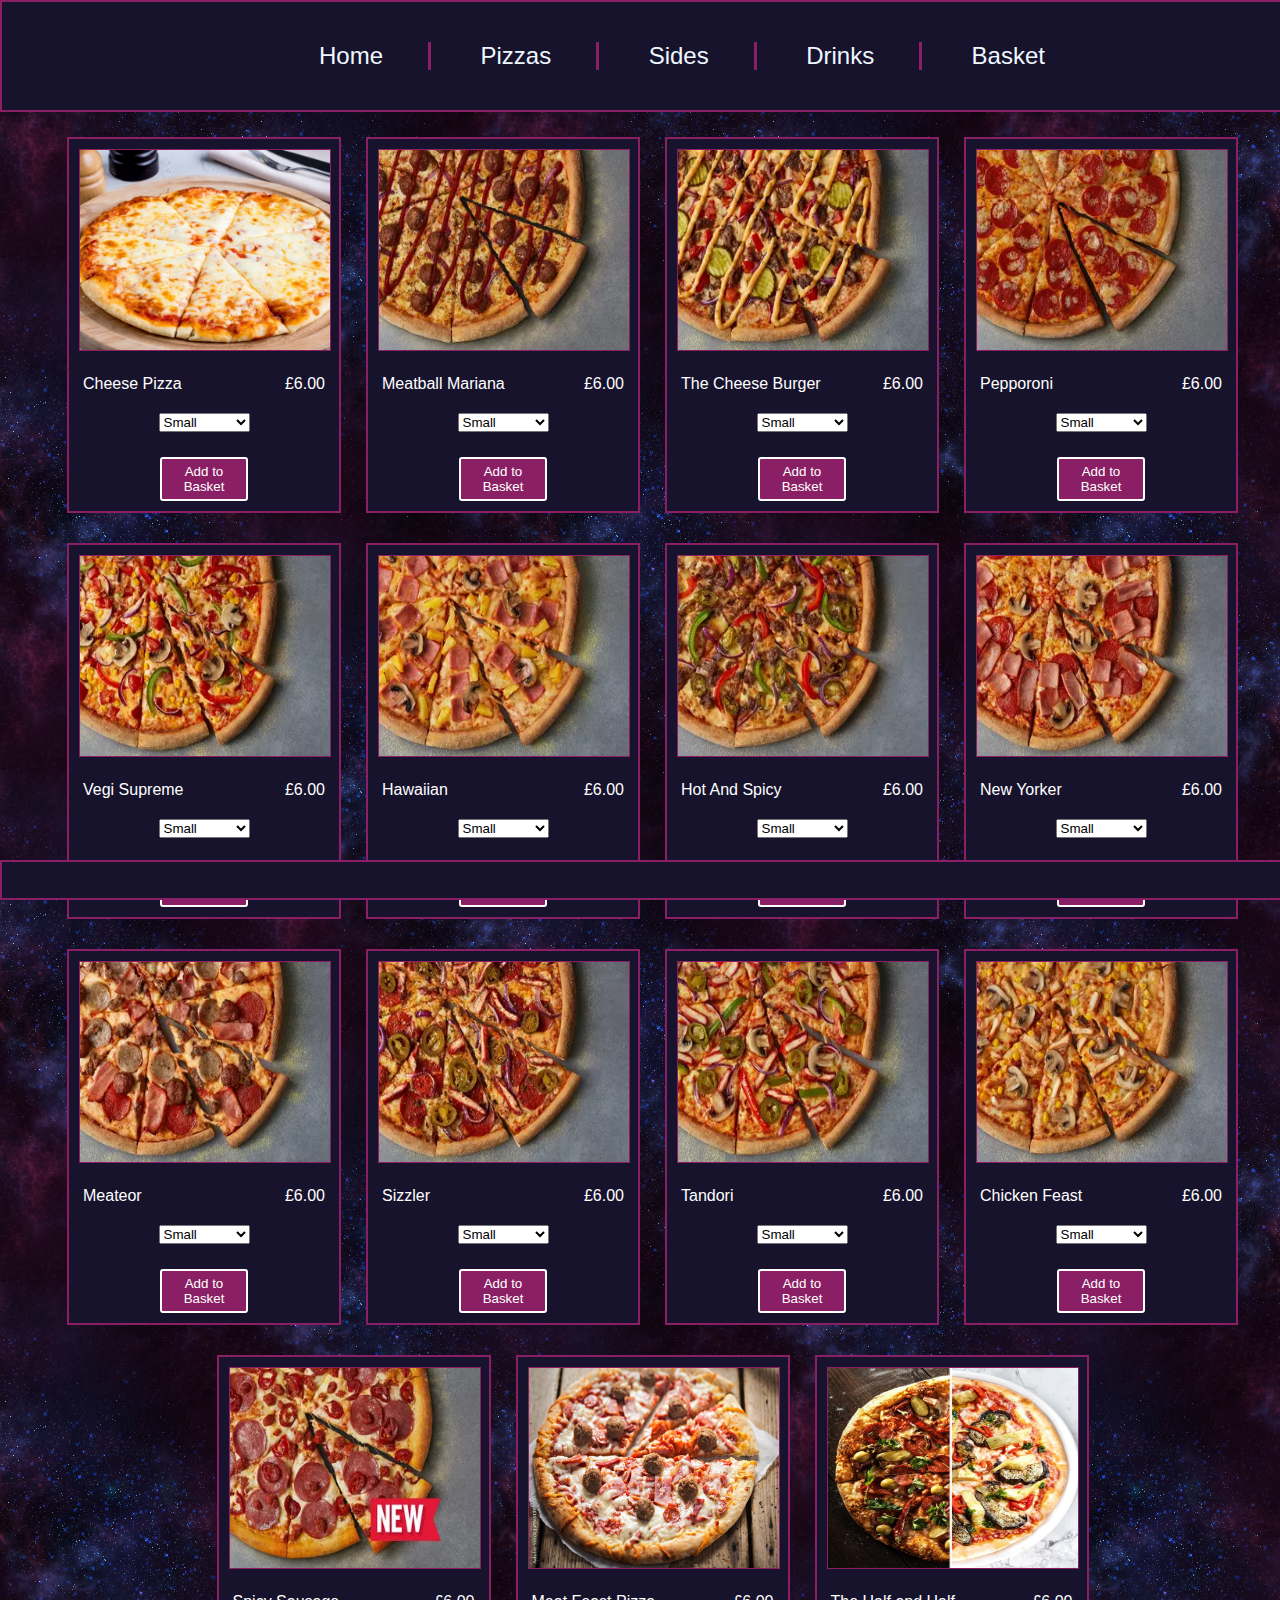
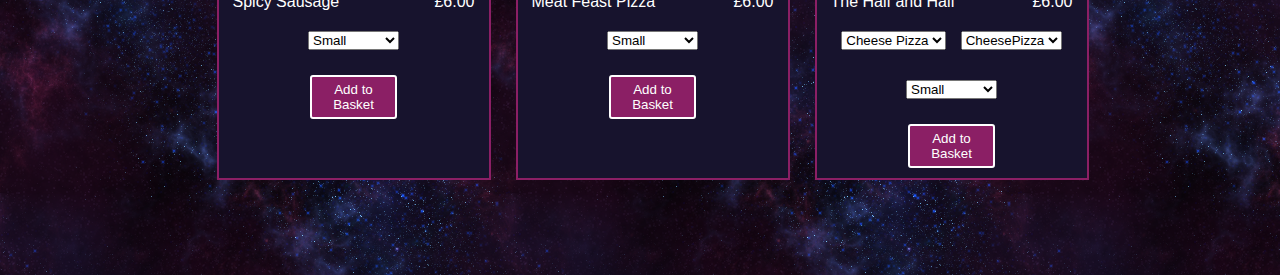
==== pizzas.html @ 6c6ad7c2 "Project without stretch task" ====
<!DOCTYPE html>
<html lang="en-US">

  <head class>
    <meta charset="utf-8" />
    <meta name="viewport" content="width=device-width" />
    <title>Leytons' Pizza</title>
    <link rel="stylesheet" href="style.css" type="text/css">
  </head>

  <body>

    <style>
        body {
          background-image: url('Images/spaceWallpaper.png');
        }
        </style>


    <header>
        <nav class = "Navigation">
            <ul><a href="./index.html">Home</a></ul>
            <ul><a href="./pizzas.html">Pizzas</a></ul>
            <ul><a href="./sides.html">Sides</a></ul>
            <ul><a href="./drinks.html">Drinks</a></ul>
            <ul><a href="./basket.html">Basket</a></ul>
        </nav>
    </header>

    <article>

    

        <section class = "columns-desktop">

                <div class = "ItemOption">
                    <aside><img src="Images/cheesePizza.jpg" alt = "Cheese Pizza" class="image"></aside>
                    <div class = "columns">
                        <div class = "title">Cheese Pizza</div>
                        <div class = "price">£6.00</div>    
                    </div>
                    <div style="display: none;" class = "urlItem">Images/cheesePizza.jpg</div>
        
                    <select name="sizeOfPizza" onchange="changePrice(this)" id = "sizeOfPizza" class = "SelectSizePizza" class="SelectMenu">
                        <option value="Small" selected>Small</option>
                        <option value="Medium">Medium</option>
                        <option value="Large">Large</option>
                        <option value="ExtraLarge">Extra Large</option>
                    </select>
                    <br>
                    <button data-order="_cheesePizza">Add to Basket</button>
                </div>

                <div class = "ItemOption">
                    <aside><img src="Images/meatball.webp" alt = "Meatball Mariana" class="image"></aside>
                    <div class = "columns">
                        <div class = "title">Meatball Mariana</div>
                        <div class = "price">£6.00</div>    
                    </div>
                    <div style="display: none;" class = "urlItem">Images/meatball.webp</div>
                    <select name="sizeOfPizza" onchange="changePrice(this)" id = "sizeOfPizza" class = "SelectSizePizza" class="SelectMenu">
                        <option value="Small" selected>Small</option>
                        <option value="Medium">Medium</option>
                        <option value="Large">Large</option>
                        <option value="ExtraLarge">Extra Large</option>
                    </select>
                    <br>
                    <button data-order="_meatballMariana">Add to Basket</button>
                </div>


                <div class = "ItemOption">
                    <aside><img src="Images/cheeseburger.webp" alt = "The Cheese Burger" class="image"></aside>
                    <div class = "columns">
                        <div class = "title">The Cheese Burger</div>
                        <div class = "price">£6.00</div>    
                    </div>
                    <div style="display: none;" class = "urlItem">Images/cheeseburger.webp</div>
                    <select name="sizeOfPizza" onchange="changePrice(this)" id = "sizeOfPizza" class = "SelectSizePizza" class="SelectMenu">
                        <option value="Small" selected>Small</option>
                        <option value="Medium">Medium</option>
                        <option value="Large">Large</option>
                        <option value="ExtraLarge">Extra Large</option>
                    </select>
                    <br>
                    <button data-order="_cheeseBurger">Add to Basket</button>
                </div>


                <div class = "ItemOption">
                    <aside><img src="Images/pepporoni.webp" alt = "Pepporoni" class="image"></aside>
                    <div class = "columns">
                        <div class = "title">Pepporoni</div>
                        <div class = "price">£6.00</div>    
                    </div>
                    <div style="display: none;" class = "urlItem">Images/pepporoni.webp</div>
                    <select name="sizeOfPizza" onchange="changePrice(this)" id = "sizeOfPizza" class = "SelectSizePizza" class="SelectMenu">
                        <option value="Small" selected>Small</option>
                        <option value="Medium">Medium</option>
                        <option value="Large">Large</option>
                        <option value="ExtraLarge">Extra Large</option>
                    </select>
                    <br>
                    <button data-order="_pepporoni">Add to Basket</button>
                </div>


                <div class = "ItemOption">
                    <aside><img src="Images/VegiSupreme.webp" alt = "Vegi Supreme" class="image"></aside>
                    <div class = "columns">
                        <div class = "title">Vegi Supreme</div>
                        <div class = "price">£6.00</div>    
                    </div>
                    <div style="display: none;" class = "urlItem">Images/VegiSupreme.webp</div>
                    <select name="sizeOfPizza" onchange="changePrice(this)" id = "sizeOfPizza" class = "SelectSizePizza" class="SelectMenu">
                        <option value="Small" selected>Small</option>
                        <option value="Medium">Medium</option>
                        <option value="Large">Large</option>
                        <option value="ExtraLarge">Extra Large</option>
                    </select>
                    <br>
                    <button data-order="_vegisupreme">Add to Basket</button>
                </div>


                <div class = "ItemOption">
                    <aside><img src="Images/Hawaiian.webp" alt = "Hawaiian" class="image"></aside>
                    <div class = "columns">
                        <div class = "title">Hawaiian</div>
                        <div class = "price">£6.00</div>    
                    </div>
                    <div style="display: none;" class = "urlItem">Images/Hawaiian.webp</div>
                    <select name="sizeOfPizza" onchange="changePrice(this)" id = "sizeOfPizza" class = "SelectSizePizza" class="SelectMenu">
                        <option value="Small" selected>Small</option>
                        <option value="Medium">Medium</option>
                        <option value="Large">Large</option>
                        <option value="ExtraLarge">Extra Large</option>
                    </select>
                    <br>
                    <button data-order="_hawaiian">Add to Basket</button>
                </div>



                <div class = "ItemOption">
                    <aside><img src="Images/HotAndSpicy.webp" alt = "Hot And Spicy" class="image"></aside>
                    <div class = "columns">
                        <div class = "title">Hot And Spicy</div>
                        <div class = "price">£6.00</div>    
                    </div>
                    <div style="display: none;" class = "urlItem">Images/HotAndSpicy.webp</div>
                    <select name="sizeOfPizza" onchange="changePrice(this)" id = "sizeOfPizza" class = "SelectSizePizza" class="SelectMenu">
                        <option value="Small" selected>Small</option>
                        <option value="Medium">Medium</option>
                        <option value="Large">Large</option>
                        <option value="ExtraLarge">Extra Large</option>
                    </select>
                    <br>
                    <button data-order="_HotAndSpicy">Add to Basket</button>
                </div>
                

                <div class = "ItemOption">
                    <aside><img src="Images/NewYorker.webp" alt = "New Yorker" class="image"></aside>
                    <div class = "columns">
                        <div class = "title">New Yorker</div>
                        <div class = "price">£6.00</div>    
                    </div>
                    <div style="display: none;" class = "urlItem">Images/NewYorker.webp</div>
                    <select name="sizeOfPizza" onchange="changePrice(this)" id = "sizeOfPizza" class = "SelectSizePizza" class="SelectMenu">
                        <option value="Small" selected>Small</option>
                        <option value="Medium">Medium</option>
                        <option value="Large">Large</option>
                        <option value="ExtraLarge">Extra Large</option>
                    </select>
                    <br>
                    <button data-order="_NewYorker">Add to Basket</button>
                </div>


                <div class = "ItemOption">
                    <aside><img src="Images/Meateor.webp" alt = "Meateor" class="image"></aside>
                    <div class = "columns">
                        <div class = "title">Meateor</div>
                        <div class = "price">£6.00</div>    
                    </div>
                    <div style="display: none;" class = "urlItem">Images/Meateor.webp</div>
                    <select name="sizeOfPizza" onchange="changePrice(this)" id = "sizeOfPizza" class = "SelectSizePizza" class="SelectMenu">
                        <option value="Small" selected>Small</option>
                        <option value="Medium">Medium</option>
                        <option value="Large">Large</option>
                        <option value="ExtraLarge">Extra Large</option>
                    </select>
                    <br>
                    <button data-order="_Meateor">Add to Basket</button>
                </div>


                <div class = "ItemOption">
                    <aside><img src="Images/Sizzler.webp" alt = "Sizzler" class="image"></aside>
                    <div class = "columns">
                        <div class = "title">Sizzler</div>
                        <div class = "price">£6.00</div>    
                    </div>
                    <div style="display: none;" class = "urlItem">Images/Sizzler.webp</div>
                    <select name="sizeOfPizza" onchange="changePrice(this)" id = "sizeOfPizza" class = "SelectSizePizza" class="SelectMenu">
                        <option value="Small" selected>Small</option>
                        <option value="Medium">Medium</option>
                        <option value="Large">Large</option>
                        <option value="ExtraLarge">Extra Large</option>
                    </select>
                    <br>
                    <button data-order="_Sizzler">Add to Basket</button>
                </div>


                <div class = "ItemOption">
                    <aside><img src="Images/Tandori.webp" alt = "Tandori" class="image"></aside>
                    <div class = "columns">
                        <div class = "title">Tandori</div>
                        <div class = "price">£6.00</div>    
                    </div>
                    <div style="display: none;" class = "urlItem">Images/Tandori.webp</div>
                    <select name="sizeOfPizza" onchange="changePrice(this)" id = "sizeOfPizza" class = "SelectSizePizza" class="SelectMenu">
                        <option value="Small" selected>Small</option>
                        <option value="Medium">Medium</option>
                        <option value="Large">Large</option>
                        <option value="ExtraLarge">Extra Large</option>
                    </select>
                    <br>
                    <button data-order="_Tandori">Add to Basket</button>
                </div>


                <div class = "ItemOption">
                    <aside><img src="Images/ChickenFeast.webp" alt = "Chicken Feast" class="image"></aside>
                    <div class = "columns">
                        <div class = "title">Chicken Feast</div>
                        <div class = "price">£6.00</div>    
                    </div>
                    <div style="display: none;" class = "urlItem">Images/ChickenFeast.webp</div>
                    <select name="sizeOfPizza" onchange="changePrice(this)" id = "sizeOfPizza" class = "SelectSizePizza" class="SelectMenu">
                        <option value="Small" selected>Small</option>
                        <option value="Medium">Medium</option>
                        <option value="Large">Large</option>
                        <option value="ExtraLarge">Extra Large</option>
                    </select>
                    <br>
                    <button data-order="_ChickenFeast">Add to Basket</button>
                </div>


                <div class = "ItemOption">
                    <aside><img src="Images/SpicySausage.webp" alt = "Spicy Sausage" class="image"></aside>
                    <div class = "columns">
                        <div class = "title">Spicy Sausage</div>
                        <div class = "price">£6.00</div>    
                    </div>
                    <div style="display: none;" class = "urlItem">Images/SpicySausage.webp</div>
                    <select name="sizeOfPizza" onchange="changePrice(this)" id = "sizeOfPizza" class = "SelectSizePizza" class="SelectMenu">
                        <option value="Small" selected>Small</option>
                        <option value="Medium">Medium</option>
                        <option value="Large">Large</option>
                        <option value="ExtraLarge">Extra Large</option>
                    </select>
                    <br>
                    <button data-order="_SpicySausage">Add to Basket</button>
                </div>
                

                <div class = "ItemOption">
                    <aside><img src="Images/meatFeastPizza.jpg" alt = "Meat Feast Pizza" class="image"></aside>
                    <div class = "columns">
                        <div class = "title">Meat Feast Pizza</div>
                        <div class = "price">£6.00</div>    
                    </div>
                    <div style="display: none;" class = "urlItem">Images/meatFeastPizza.jpg</div>
                    <select name="sizeOfPizza" onchange="changePrice(this)" id = "sizeOfPizza" class = "SelectSizePizza" class="SelectMenu">
                        <option value="Small" selected>Small</option>
                        <option value="Medium">Medium</option>
                        <option value="Large">Large</option>
                        <option value="ExtraLarge">Extra Large</option>
                    </select>
                    <br>
                    <button data-order="_meatFeastPizza">Add to Basket</button>
                </div>




                <div class = "ItemOption">
                    <aside><img src="Images/halfhalf.jpg" alt = "Half and Half" class="image"></aside>
                    <div class = "columns">
                        <div class = "title">The Half and Half</div>
                        <div class = "price">£6.00</div>  
                    </div>
                    <div style="display: none;"  class="urlItem">Images/halfhalf.jpg</div>
                    <div>
                        <select name="pizzaHalfOne" id = "pizzaHalfOne" class = "SelectMenuOne" class="SelectMenu">
                            <option value="CheesePizza" selected>Cheese Pizza</option>
                            <option value="MeatFeast" >Meat Feast</option>
                        </select>
                        <select name="pizzaHalfTwo" id = "pizzaHalfTwo" class = "SelectMenuTwo" class="SelectMenu">
                            <option value="CheesePizza" selected>CheesePizza</option>
                            <option value="MeatFeast" >Meat Feast</option>
                        </select>
                    </div>
                    <select name="sizeOfPizza" onchange="changePrice(this)" id = "sizeOfPizza" class = "SelectSizePizza" class="SelectMenu">
                        <option value="Small" selected>Small</option>
                        <option value="Medium">Medium</option>
                        <option value="Large">Large</option>
                        <option value="ExtraLarge">Extra Large</option>
                    </select>
                    <br>
                    <button data-order="_5050Pizza">Add to Basket</button>
                </div>

        </section>

        <br> <br> <br> <br> <br> 
        

    


    </article>

  </body>

  <script>

        function changePrice(selectObject) {
            var size = selectObject.value;
            const container = selectObject.parentNode;
            if(size == "Small"){
                container.querySelector(".price").innerText = "£6.00";
            }else if(size == "Medium"){
                container.querySelector(".price").innerText = "£8.00";
            }
            else if(size == "Large"){
                container.querySelector(".price").innerText = "£10.00";
            }
            else if(size == "ExtraLarge"){
                container.querySelector(".price").innerText = "£12.00";
            }
        }
  </script>

  <script>

    var items = []
    var itemsJSON = localStorage.getItem("items");
    var itemsParsed = JSON.parse(itemsJSON);
    if(itemsParsed!=null){
        for (var i = 0; i < itemsParsed.length; i++) {
        items.push(itemsParsed[i]);
    }
    }

   

    window.addEventListener("DOMContentLoaded", function(e){
        const orderButtons = document.querySelectorAll("button[data-order]");

        orderButtons.forEach(function(button){

            button.addEventListener("click", function(e){
                const button = e.currentTarget;
                const container = button.parentNode;

                const pizzaType = button.getAttribute("data-order");

                const firstHalfOfPizza = container.querySelector(".SelectMenuOne");
                const secondHalfOfPizza= container.querySelector(".SelectMenuTwo");

                const pizzaSize = container.querySelector(".SelectSizePizza").value;

                if(firstHalfOfPizza != null){
                    if(secondHalfOfPizza != null){
                        const firstHalfPizzaName = firstHalfOfPizza.value;
                        const secondHalfPizzaName = secondHalfOfPizza.value;

                        const orderItem = {
                            itemType: "pizza",
                            id: pizzaType,
                            size: pizzaSize,
                            title: container.querySelector(".title").innerText,
                            price: container.querySelector(".price").innerText,
                            image: container.querySelector(".urlItem").innerText,
                            pizzaHalfOne: firstHalfPizzaName,
                            pizzaHalfTwo: secondHalfPizzaName
                        };

                        items.push(orderItem);
                        localStorage.setItem("items", JSON.stringify(items));

                    }
                }
                else{
                    const orderItem = {
                        itemType: "pizza",
                        id: pizzaType,
                        size: pizzaSize,
                        title: container.querySelector(".title").innerText,
                        price: container.querySelector(".price").innerText,
                        image: container.querySelector(".urlItem").innerText,
                        pizzaHalfOne: "",
                        pizzaHalfTwo: ""
                    };
                        items.push(orderItem);
                        localStorage.setItem("items", JSON.stringify(items));
                }

                //const url = window.location.href.replace("index.html", "basket.html")
                //window.location.href = url;

            });

        });
    });

  </script>

  <footer class = "footer">
  </footer>   
</html>
---- style.css ----
*{
    margin: 0;
}

html, body{
    height: 100%;
}

body{
    font-family: 'Franklin Gothic Medium', 'Arial Narrow', Arial, sans-serif;
    background-color: rgb(23, 19, 45);
}

header{
    position: relative;
    display: flex;
    top: 0;
    left: 0%;
    background-color: rgb(23, 19, 45);
    border: solid 1px #8b1f65;
    border-width: 2px;
    padding: 40px;
    width: 100%;
}

footer{
    position: fixed;
    padding: 10px 10px 0px 10px;
    bottom: 0;
    width: 100%;
    height: 1rem; 
    background-color: rgb(23, 19, 45);
    border: solid 1px #8b1f65;
    border-width: 2px;
    padding: 10px;
    width: 100%;
    margin-top: 2em;
}

.image{
    width: 300px;
    height: 200px;
    border: solid 1px #8b1f65;
}

.SelectSizePizza{
    margin: 15px;
    margin-top: 20px;

}

.SelectMenuOne{
    margin: 5px;
    margin-top: 20px;
    margin-bottom: 10px;
}

.SelectMenuTwo{
    margin: 5px;
    margin-top: 20px;
    margin-bottom: 10px;
}


.columns{
    display: flex;
}

.columns-desktop{
    justify-content: center;
    display:block;
    margin:0 auto;
    

    
}

.columns-desktop .ItemOption{
    text-align:center
    
}

.ItemOption{
    display:inline-block;
    width: 250px;
    padding: 10px;
    margin: 10px;
    margin:25px 0px 5px 25px;
    background-color:rgb(23, 19, 45);
    border: solid 2px #8b1f65;
    color: white;

    
}

.ItemOption img{
    width: 100%;
}

.ItemOption .columns{
    width: 100%;

}

.ItemOption .columns div{
    width: 50%;
    
}

.ItemOption .columns .price{
    text-align: right;
    margin-top: 20px;
    margin-right: 4px;
    margin-left: 4px;
    width: 30%;
}

.ItemOption .columns .title{
    text-align: left;
    margin-top: 20px;
    margin-right: 4px;
    margin-left: 4px;
    width: 69%;
}

.ItemOption button{
    background-color: #8b1f65;
    padding: 5px;
    margin: 10px;
    margin-bottom: 0px;
    border: solid 2px rgb(255, 255, 255);
    border-radius: 3px;
    color: rgb(255, 255, 255);
    width: 35%;
    
}

.ItemOption button:hover{
    background-color: #4245dd;
}




.Receipt{
    background-color: rgb(23, 19, 45);
    padding-top: 25px;
    padding-bottom: 25px;
    margin: 20px;
    border: solid 2px #8b1f65;
    border-radius: 3px;
    color: rgb(255, 255, 255);
    width: 40%;
    justify-content: center;
    margin-right: auto;
    margin-left: auto;
}


.userForm{
    background-color: rgb(23, 19, 45);
    padding-top: 25px;
    padding-bottom: 5px;
    padding-left: 25px;
    padding-right: 25px;
    margin: 20px;
    border: solid 2px #8b1f65;
    border-radius: 3px;
    color: rgb(255, 255, 255);
    width: 40%;
    justify-content: center;
    margin-right: auto;
    margin-left: auto; 
}

.Receipt p{
    text-align: center;
}

.Total{
    text-align: left;
    font-size:x-large;
}

.OrderSummary{
    text-align: left;
    font-size:medium;
} 


@media only screen and (min-width: 768px)  {
    .columns-desktop{
        display: flex;
        flex-flow: wrap;
        width: 100%;
    }



}

@media only screen and (max-width: 767px) {
    .columns-desktop{
        display: block;
    }

    nav > ul{
        padding: 0px;
    }

    .posterRectangle{
        display: none;
    }

    .Receipt{
        width: 80%;
        
    }

    .Navigation{
        width: 80%;
    }

}

nav{
    width: 100%;
    text-align:center;
    padding-left: 0;
    padding: 0;
}

nav > ul {
    border-right:3px solid #8b1f65;
    padding: left 40px;;
    padding-right:40px;
}
nav > ul:last-child {
    border-right:none;
}


nav > ul{
    margin: 0 auto;
    display: inline-block;
    font-size:x-large;
    text-align:center;
    margin-right: auto;
    margin-left: auto;
    list-style-type: none;
    text-align: center;
}

nav a:visited, nav a:link{
    color: aliceblue;
    text-decoration: none;
}

nav > ul > a{
    display: inline;
    list-style: none;
    margin:0 5px 0 5px
}


nav ul a:hover {
  color: #4245dd;
}

nav ul a:hover, nav ul a:focus,  a:active {
    color: #4245dd;
    text-decoration: none;
}

.Navigation{
    color: aquamarine;
}


.SelectMenu select{
    background-color: #97cffe;
    color: white;
    padding: 12px;
    width: 250px;
    border: none;
    font-size: 20px;
    box-shadow: 0 5px 25px rgba(0, 0, 0, 0.2);
    -webkit-appearance: button;
    appearance: button;
    outline: none;
}

.posterRectangle{
    width:70%;
    height:60%;
    margin-top: 5em;
    margin-bottom: 10em;
    color: white;
    text-align: center;
    background-color: rgb(23, 19, 45);
    padding: 0.1em;
    border: solid 3px #8b1f65;
}

.favouriteText{
    width:70%;
    height:60%;
    margin-top: 50px;
    margin-bottom: 0px;
    color: white;
    font-size: 4em;
    text-align: center;
    background-color: rgb(23, 19, 45);
    padding: 0.3em;
    border: solid 3px #8b1f65;
}

.inputTextDescription{
    width:40%;
    height:20%;
    padding: 0.3em;
    color: white;
    font-size: 1em;
    text-align: center;
    background-color: rgb(23, 19, 45);
    justify-content: center;
    margin-right: auto;
    margin-left: auto;
    border-left: solid 3px #8b1f65;
    border-right: solid 3px #8b1f65;
    border-top: solid 3px #8b1f65;
    border-bottom: solid 3px #8b1f65;
    text-align: center;
}

.inputTextCost{
    padding: 0.3em;
    width:40%;
    height:20%;
    color: white;
    font-size: 1em;
    text-align: center;
    background-color: rgb(23, 19, 45);
    justify-content: center;
    margin-right: auto;
    margin-left: auto;
    margin-bottom: 0;
    border-left: solid 3px #8b1f65;
    border-right: solid 3px #8b1f65;
    border-bottom: solid 3px #8b1f65;
    border-top: solid 3px #8b1f65;
    text-align: center;
}

PayPalPayment{
    margin: 0%;
}



.MovieClass{
    display: inline;
    justify-content: center;
    border: solid 3px #8b1f65;
    margin-top: 5em;

}
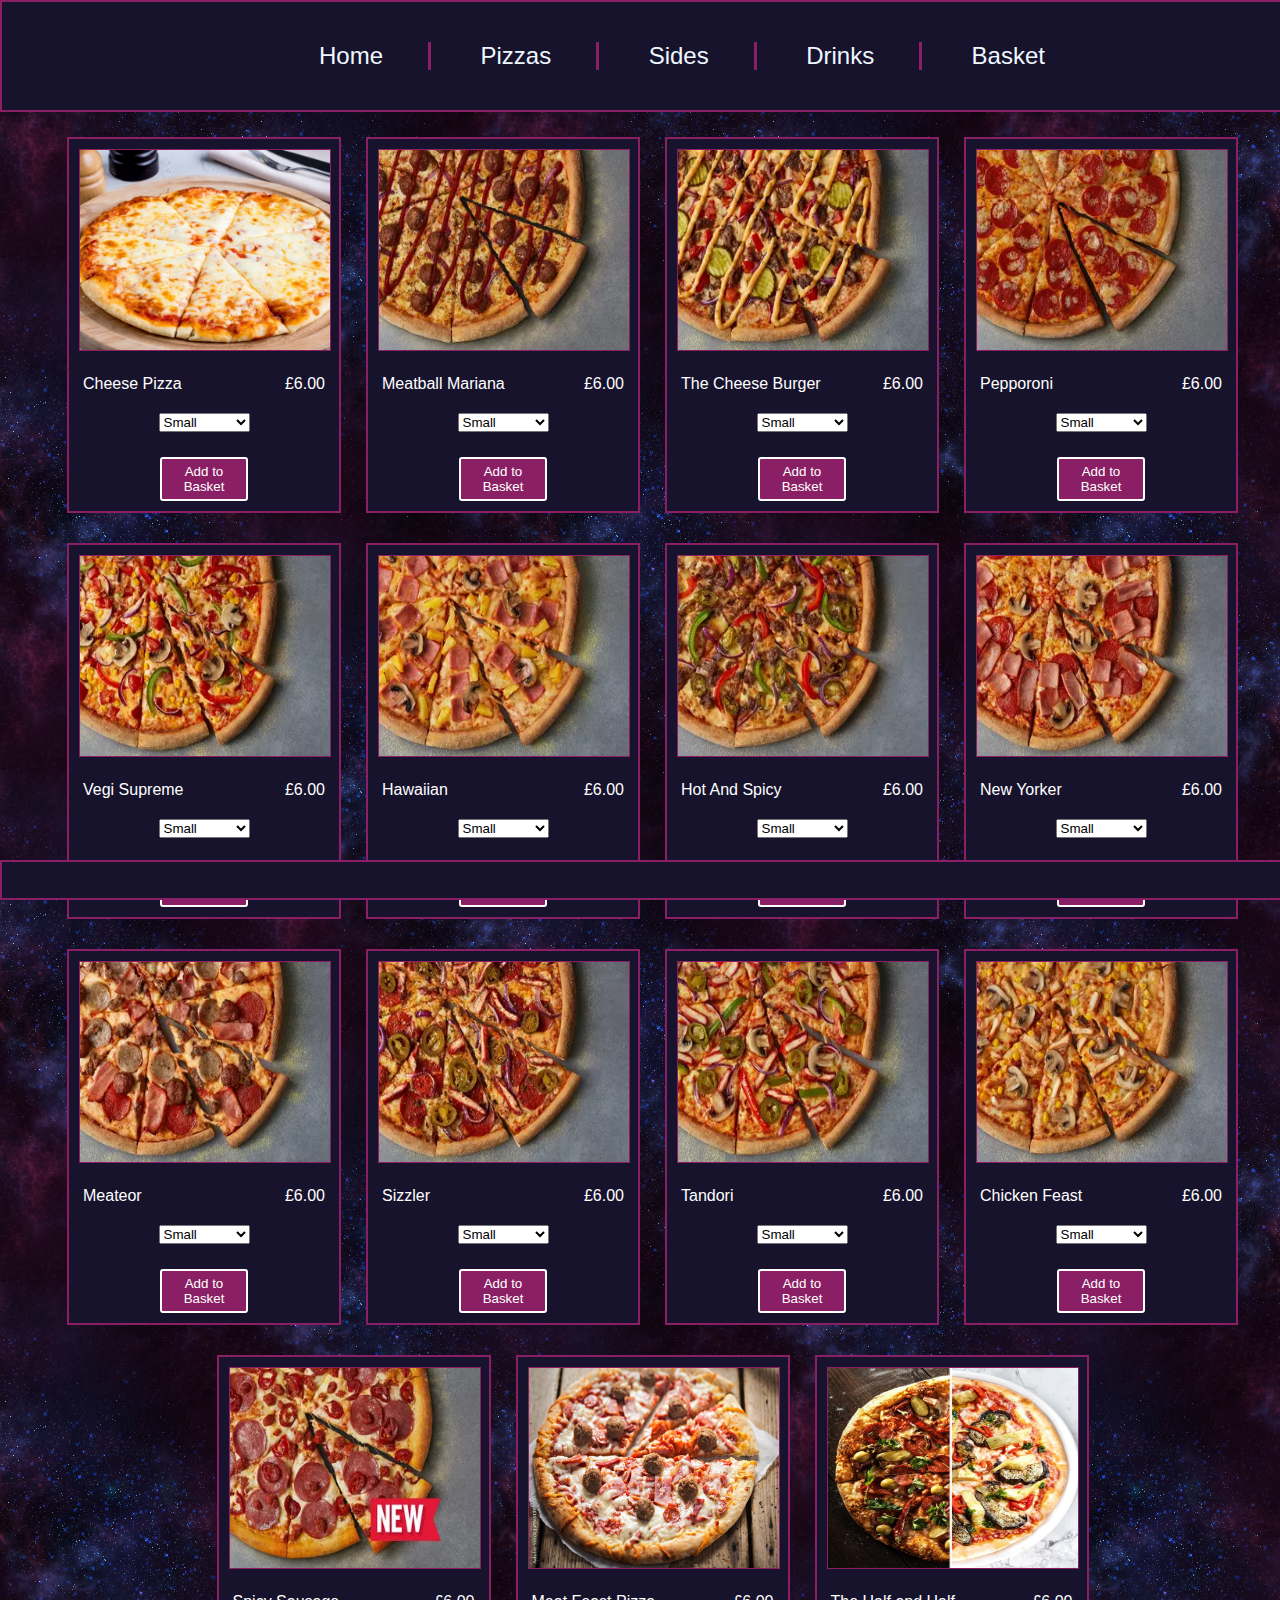
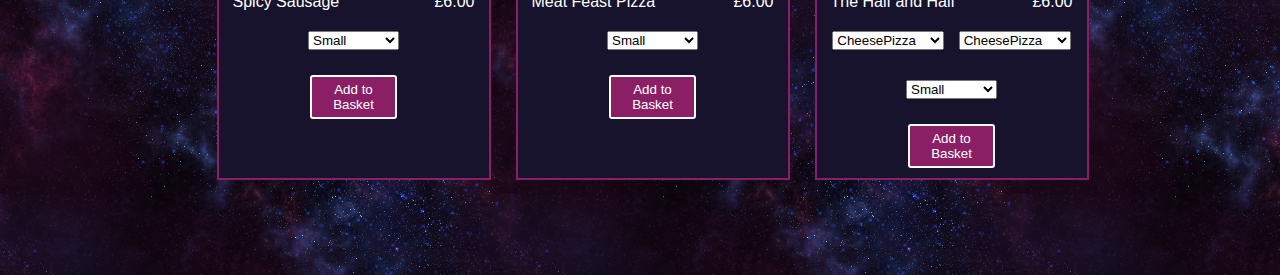
==== commit 153982aa: "added style changes" ====
--- a/pizzas.html
+++ b/pizzas.html
@@ -297,12 +297,37 @@
                     <div style="display: none;"  class="urlItem">Images/halfhalf.jpg</div>
                     <div>
                         <select name="pizzaHalfOne" id = "pizzaHalfOne" class = "SelectMenuOne" class="SelectMenu">
-                            <option value="CheesePizza" selected>Cheese Pizza</option>
+                            <option value="CheesePizza" selected>CheesePizza</option>
                             <option value="MeatFeast" >Meat Feast</option>
+                            <option value="ChickenFeast" >Chicken Feast</option><option value="Hawaiian" >Hawaiian</option>
+                            <option value="Meateor" >Meateor</option>
+                            <option value="NewYorker" >New Yorker</option>
+                            <option value="Pepporoni" >Pepporoni</option>
+                            <option value="Meatball" >Meatball</option>
+                            <option value="Sizzler" >Sizzler</option>
+                            <option value="SpicySausage" >Spicy Sausage</option>
+                            <option value="Tandori" >Spicy Sausage</option>
+                            <option value="Vegi Supreme" >Spicy Sausage</option>
+                            <option value="Hot and Spicy" >Spicy Sausage</option>
+                            <option value="CheeseBurger" >Cheese Burger</option>
                         </select>
                         <select name="pizzaHalfTwo" id = "pizzaHalfTwo" class = "SelectMenuTwo" class="SelectMenu">
                             <option value="CheesePizza" selected>CheesePizza</option>
                             <option value="MeatFeast" >Meat Feast</option>
+                            <option value="ChickenFeast" >Chicken Feast</option><option value="Hawaiian" >Hawaiian</option>
+                            <option value="Meateor" >Meateor</option>
+                            <option value="NewYorker" >New Yorker</option>
+                            <option value="Pepporoni" >Pepporoni</option>
+                            <option value="Meatball" >Meatball</option>
+                            <option value="Sizzler" >Sizzler</option>
+                            <option value="SpicySausage" >Spicy Sausage</option>
+                            <option value="Tandori" >Spicy Sausage</option>
+                            <option value="Vegi Supreme" >Spicy Sausage</option>
+                            <option value="Hot and Spicy" >Spicy Sausage</option>
+                            <option value="CheeseBurger" >Cheese Burger</option>
+
+
+
                         </select>
                     </div>
                     <select name="sizeOfPizza" onchange="changePrice(this)" id = "sizeOfPizza" class = "SelectSizePizza" class="SelectMenu">
--- a/style.css
+++ b/style.css
@@ -135,10 +135,17 @@
     
 }
 
+.ItemOption button:active {
+    background: #e5e5e5;
+    -webkit-box-shadow: inset 0px 0px 5px #c1c1c1;
+       -moz-box-shadow: inset 0px 0px 5px #c1c1c1;
+            box-shadow: inset 0px 0px 5px #c1c1c1;
+     outline: none;
+  }
+
 .ItemOption button:hover{
     background-color: #4245dd;
 }
-
 
 
 
@@ -263,12 +270,8 @@
 }
 
 
-nav ul a:hover {
-  color: #4245dd;
-}
-
 nav ul a:hover, nav ul a:focus,  a:active {
-    color: #4245dd;
+    color: #8b1f65;
     text-decoration: none;
 }
 
@@ -304,11 +307,11 @@
 
 .favouriteText{
     width:70%;
-    height:60%;
+    height:40%;
     margin-top: 50px;
     margin-bottom: 0px;
     color: white;
-    font-size: 4em;
+    font-size: 3em;
     text-align: center;
     background-color: rgb(23, 19, 45);
     padding: 0.3em;
